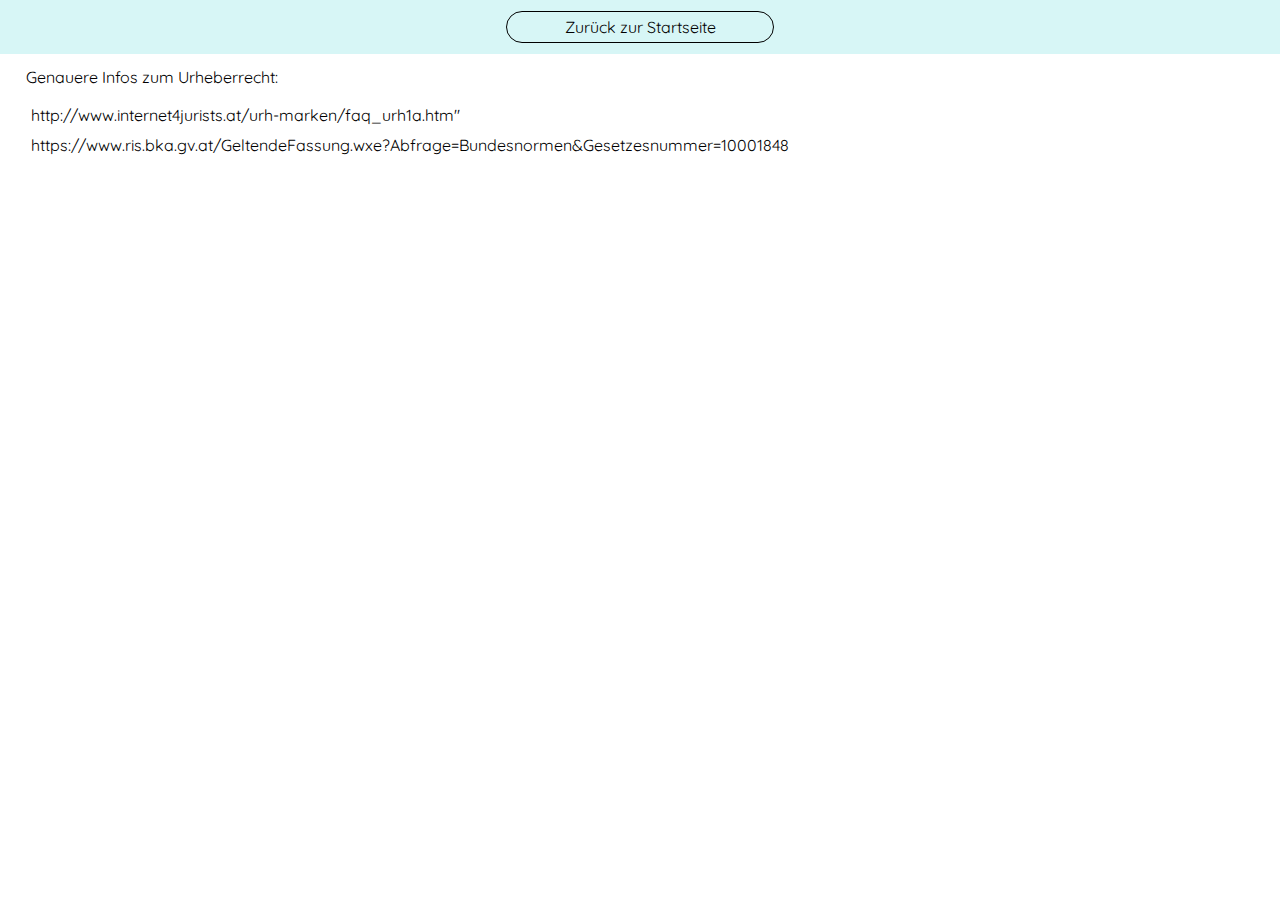
==== impressum.html @ 3c9823a3 "Hompage 1" ====
<!DOCTYPE html>
<html>

<head>
  <meta charset="utf-8">
  <title>Sarah Reichl</title>

  <!--Schrift-->
  <link href="https://fonts.googleapis.com/css?family=Quicksand&display=swap" rel="stylesheet">

  <!--Style-->
  <link rel="stylesheet" type="text/css" href="style.css">
</head>

<body>
  <nav>
    <a class="rahmenlink" href="index.html">Zurück zur Startseite</a>
  </nav>

  <p style="margin-left: 2vw;">Genauere Infos zum Urheberrecht: </p>
  <a class="link2" style="justify-content: left; margin-left: 2vw;"
    href="http://www.internet4jurists.at/urh-marken/faq_urh1a.htm">http://www.internet4jurists.at/urh-marken/faq_urh1a.htm"</a>
  <a class="link2" style="justify-content: left; margin-left: 2vw"
    href="https://www.ris.bka.gv.at/GeltendeFassung.wxe?Abfrage=Bundesnormen&Gesetzesnummer=10001848">https://www.ris.bka.gv.at/GeltendeFassung.wxe?Abfrage=Bundesnormen&Gesetzesnummer=10001848</a>

</body>

</html>
---- style.css ----
html {
    scroll-behavior: smooth;
  }

body{
    width: 100vw;
    height: 100vh;
    font-family: 'Quicksand', sans-serif;
    margin: 0px;    
}

h1{
    font-size: 5vh;
    text-align: center;
}

.other{
    margin-top: 4vh;
    width: 100vw;
    height: 70vh;
    display: flex;
    justify-content: center;

    display: inline-grid;
    grid-template-columns: auto auto;
    grid-gap: 5px;
}

.one{
    width: 100vw;
    height: 100vh;
    background-color: rgb(175, 238, 238, 0.3);
    
    margin-top: 10vh;
    padding: 10px;
}

.auswahl{
    height: 30vh;
}

h2{
    font-size: 5vh;
    text-align: center;
}

h3{
    font-size: 4vh;
    text-align: center;
    
}

p{
    margin: 1%;
}

nav{
    display: flex;
    justify-content: center;
    align-items: center;
    width: 50;
    height: 6vh;
    position: sticky;
    top: 0px;
    background-color: rgb(175, 238, 238, 0.5);
}

.link{
    display: flex;
    justify-content: center;
    width: 100vw;
    text-decoration: none;
    font-size: 4vh;
    color: black;
}

footer{
    margin-top: 2vh;
    background-color: rgb(175, 238, 238, 0.5);
    display: flex;
    justify-content: center;    
}

.link2{
    display: flex;
    justify-content: center;
    align-items: center;
    text-decoration: none;
    color: black;
    padding: 5px;
}

.rahmenlink{
    display: flex;
    width: 20vw;
    justify-content: center;
    text-decoration: none;
    color: black;
    padding: 5px;
    border: 1px solid black;
    border-radius: 25px;
}

.two{
    width: 10vw;
    display: inline-block;
}

.three{
    width: 100vw;
    display: flex;
    justify-content: center;
}

.fotos > img{
    
    /* display: flex;
    justify-content: center; */
    width: 30vw;
    margin-right: 3px;

}

.fotos{

    width: 100vw;
    margin-left: 5vw;
    
    /* display: flex;
    justify-content: center; */
}

#interessen2{

    padding: 5px;

}

h4{

    font-size: 3vh;
    margin-bottom: 5px;

}

.link3{

    text-decoration: none;
    color: black;
    /* margin-top: 10px; */

}
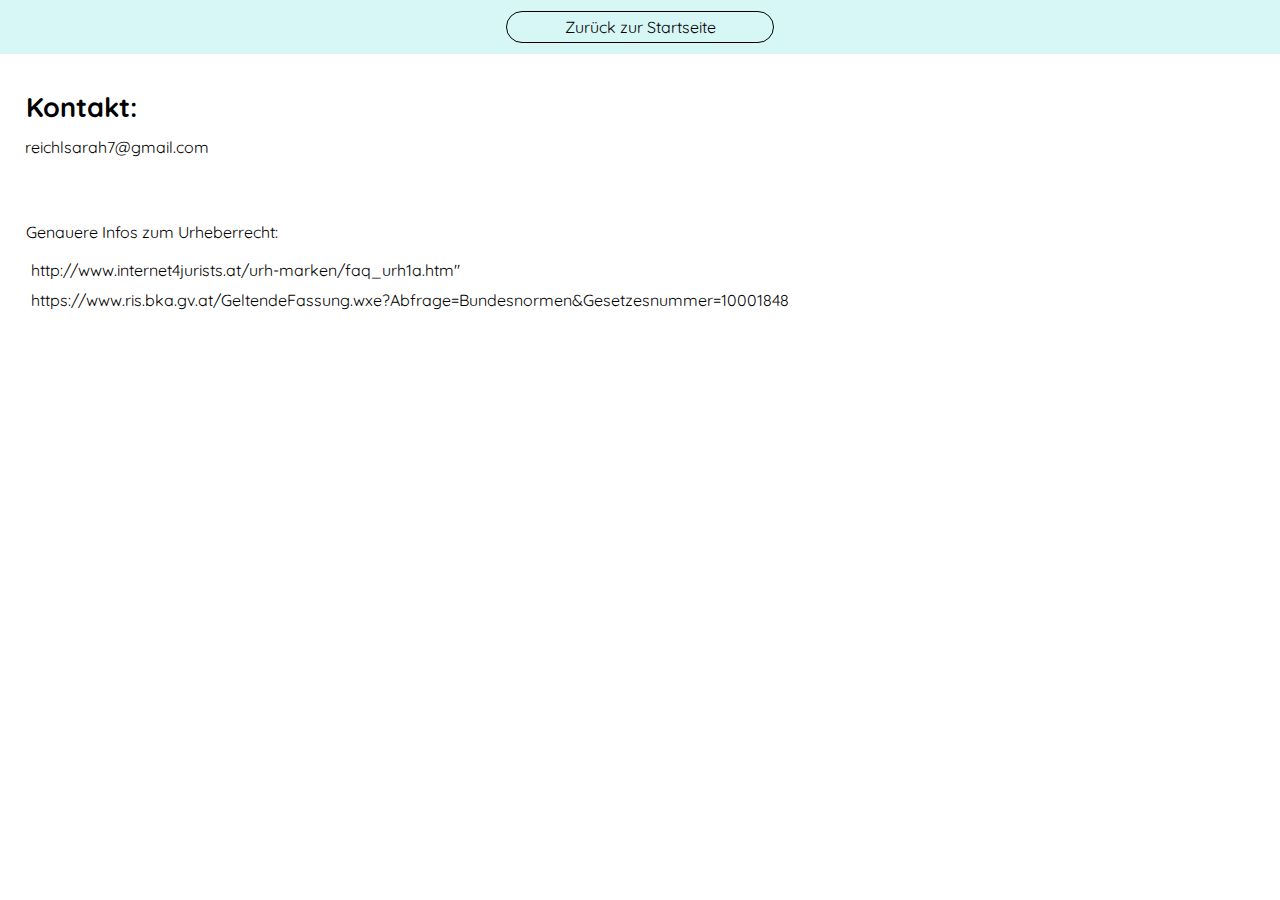
==== commit b7608001: "Homepage 2" ====
--- a/impressum.html
+++ b/impressum.html
@@ -17,6 +17,13 @@
     <a class="rahmenlink" href="index.html">Zurück zur Startseite</a>
   </nav>
 
+  <div style="margin-left: 1vw;">
+    <h4 style="margin-left: 1vw;">Kontakt: </h4>
+    <p>reichlsarah7@gmail.com</p>
+  </div>
+  <br>
+  <br>
+
   <p style="margin-left: 2vw;">Genauere Infos zum Urheberrecht: </p>
   <a class="link2" style="justify-content: left; margin-left: 2vw;"
     href="http://www.internet4jurists.at/urh-marken/faq_urh1a.htm">http://www.internet4jurists.at/urh-marken/faq_urh1a.htm"</a>
--- a/style.css
+++ b/style.css
@@ -102,7 +102,7 @@
 }
 
 .two{
-    width: 10vw;
+    width: 30vw;
     display: inline-block;
 }
 
@@ -149,4 +149,13 @@
     color: black;
     /* margin-top: 10px; */
 
+}
+
+.breite{
+
+    width: 40vw;
+    margin-left: 30vw;
+    margin-top: 3vh;
+    margin-bottom: 3vh;
+    /* display: none; */
 }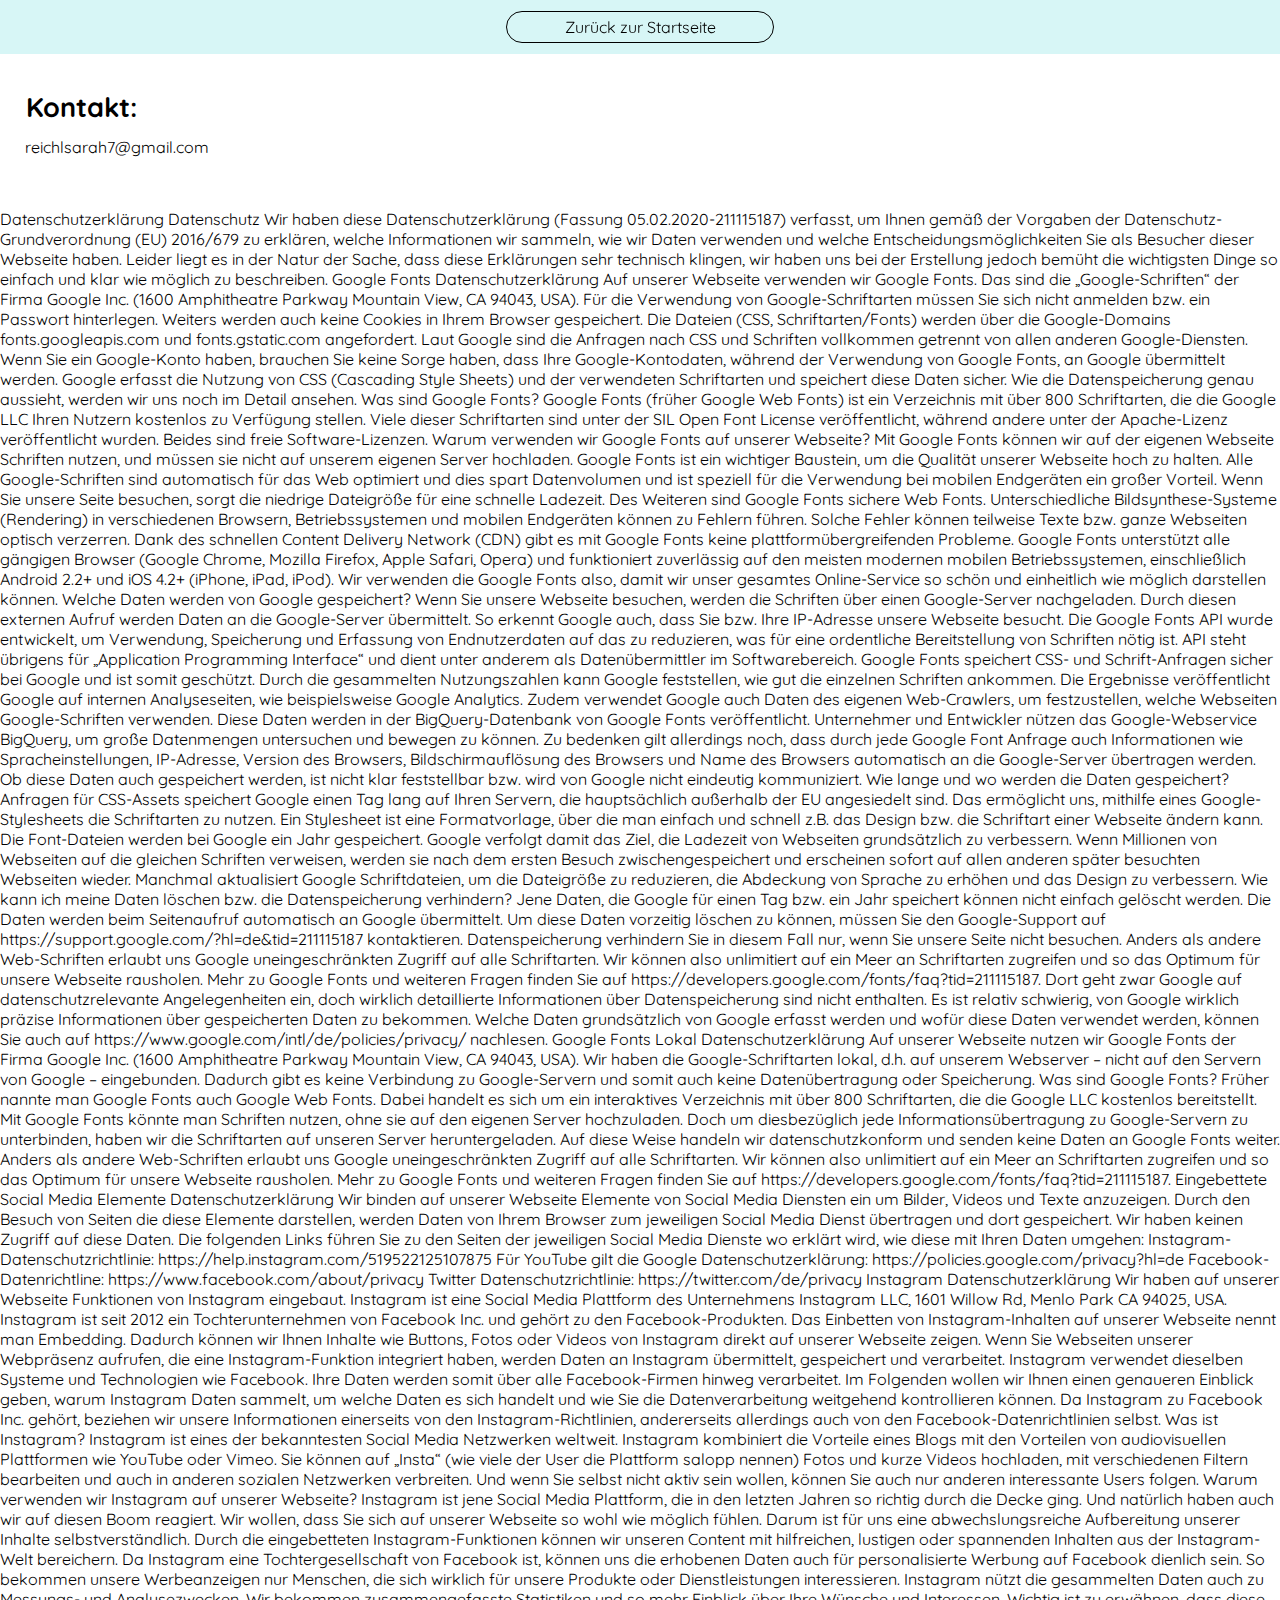
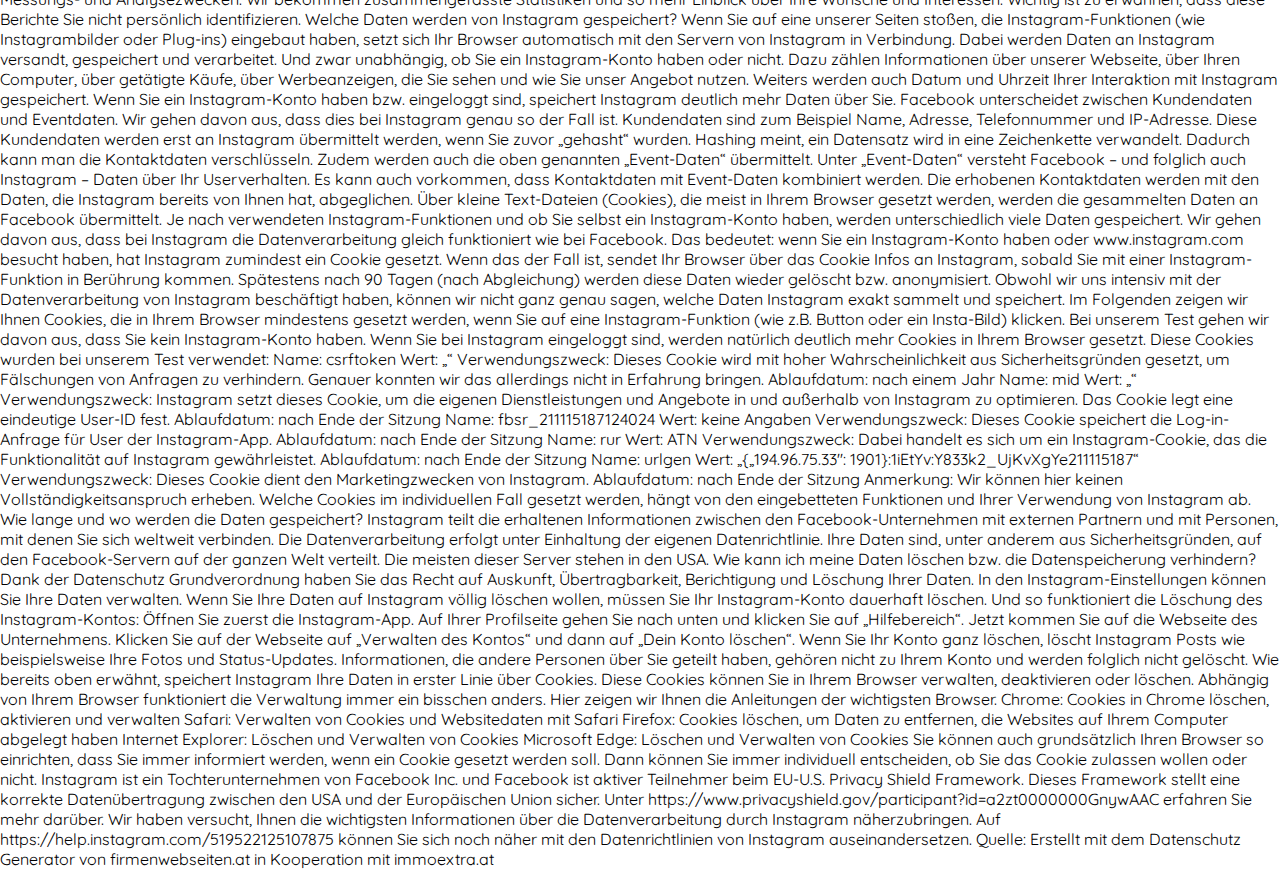
==== commit 8054a25d: "Impressum2" ====
--- a/impressum.html
+++ b/impressum.html
@@ -23,13 +23,265 @@
   </div>
   <br>
   <br>
-
-  <p style="margin-left: 2vw;">Genauere Infos zum Urheberrecht: </p>
-  <a class="link2" style="justify-content: left; margin-left: 2vw;"
-    href="http://www.internet4jurists.at/urh-marken/faq_urh1a.htm">http://www.internet4jurists.at/urh-marken/faq_urh1a.htm"</a>
-  <a class="link2" style="justify-content: left; margin-left: 2vw"
-    href="https://www.ris.bka.gv.at/GeltendeFassung.wxe?Abfrage=Bundesnormen&Gesetzesnummer=10001848">https://www.ris.bka.gv.at/GeltendeFassung.wxe?Abfrage=Bundesnormen&Gesetzesnummer=10001848</a>
-
+  Datenschutzerklärung
+  Datenschutz
+  Wir haben diese Datenschutzerklärung (Fassung 05.02.2020-211115187) verfasst, um Ihnen gemäß der Vorgaben der
+  Datenschutz-Grundverordnung (EU) 2016/679 zu erklären, welche Informationen wir sammeln, wie wir Daten verwenden und
+  welche Entscheidungsmöglichkeiten Sie als Besucher dieser Webseite haben.
+
+  Leider liegt es in der Natur der Sache, dass diese Erklärungen sehr technisch klingen, wir haben uns bei der
+  Erstellung jedoch bemüht die wichtigsten Dinge so einfach und klar wie möglich zu beschreiben.
+
+  Google Fonts Datenschutzerklärung
+  Auf unserer Webseite verwenden wir Google Fonts. Das sind die „Google-Schriften“ der Firma Google Inc. (1600
+  Amphitheatre Parkway Mountain View, CA 94043, USA).
+
+  Für die Verwendung von Google-Schriftarten müssen Sie sich nicht anmelden bzw. ein Passwort hinterlegen. Weiters
+  werden auch keine Cookies in Ihrem Browser gespeichert. Die Dateien (CSS, Schriftarten/Fonts) werden über die
+  Google-Domains fonts.googleapis.com und fonts.gstatic.com angefordert. Laut Google sind die Anfragen nach CSS und
+  Schriften vollkommen getrennt von allen anderen Google-Diensten. Wenn Sie ein Google-Konto haben, brauchen Sie keine
+  Sorge haben, dass Ihre Google-Kontodaten, während der Verwendung von Google Fonts, an Google übermittelt werden.
+  Google erfasst die Nutzung von CSS (Cascading Style Sheets) und der verwendeten Schriftarten und speichert diese Daten
+  sicher. Wie die Datenspeicherung genau aussieht, werden wir uns noch im Detail ansehen.
+
+  Was sind Google Fonts?
+  Google Fonts (früher Google Web Fonts) ist ein Verzeichnis mit über 800 Schriftarten, die die Google LLC Ihren Nutzern
+  kostenlos zu Verfügung stellen.
+
+  Viele dieser Schriftarten sind unter der SIL Open Font License veröffentlicht, während andere unter der Apache-Lizenz
+  veröffentlicht wurden. Beides sind freie Software-Lizenzen.
+
+  Warum verwenden wir Google Fonts auf unserer Webseite?
+  Mit Google Fonts können wir auf der eigenen Webseite Schriften nutzen, und müssen sie nicht auf unserem eigenen Server
+  hochladen. Google Fonts ist ein wichtiger Baustein, um die Qualität unserer Webseite hoch zu halten. Alle
+  Google-Schriften sind automatisch für das Web optimiert und dies spart Datenvolumen und ist speziell für die
+  Verwendung bei mobilen Endgeräten ein großer Vorteil. Wenn Sie unsere Seite besuchen, sorgt die niedrige Dateigröße
+  für eine schnelle Ladezeit. Des Weiteren sind Google Fonts sichere Web Fonts. Unterschiedliche Bildsynthese-Systeme
+  (Rendering) in verschiedenen Browsern, Betriebssystemen und mobilen Endgeräten können zu Fehlern führen. Solche Fehler
+  können teilweise Texte bzw. ganze Webseiten optisch verzerren. Dank des schnellen Content Delivery Network (CDN) gibt
+  es mit Google Fonts keine plattformübergreifenden Probleme. Google Fonts unterstützt alle gängigen Browser (Google
+  Chrome, Mozilla Firefox, Apple Safari, Opera) und funktioniert zuverlässig auf den meisten modernen mobilen
+  Betriebssystemen, einschließlich Android 2.2+ und iOS 4.2+ (iPhone, iPad, iPod). Wir verwenden die Google Fonts also,
+  damit wir unser gesamtes Online-Service so schön und einheitlich wie möglich darstellen können.
+
+  Welche Daten werden von Google gespeichert?
+  Wenn Sie unsere Webseite besuchen, werden die Schriften über einen Google-Server nachgeladen. Durch diesen externen
+  Aufruf werden Daten an die Google-Server übermittelt. So erkennt Google auch, dass Sie bzw. Ihre IP-Adresse unsere
+  Webseite besucht. Die Google Fonts API wurde entwickelt, um Verwendung, Speicherung und Erfassung von Endnutzerdaten
+  auf das zu reduzieren, was für eine ordentliche Bereitstellung von Schriften nötig ist. API steht übrigens für
+  „Application Programming Interface“ und dient unter anderem als Datenübermittler im Softwarebereich.
+
+  Google Fonts speichert CSS- und Schrift-Anfragen sicher bei Google und ist somit geschützt. Durch die gesammelten
+  Nutzungszahlen kann Google feststellen, wie gut die einzelnen Schriften ankommen. Die Ergebnisse veröffentlicht Google
+  auf internen Analyseseiten, wie beispielsweise Google Analytics. Zudem verwendet Google auch Daten des eigenen
+  Web-Crawlers, um festzustellen, welche Webseiten Google-Schriften verwenden. Diese Daten werden in der
+  BigQuery-Datenbank von Google Fonts veröffentlicht. Unternehmer und Entwickler nützen das Google-Webservice BigQuery,
+  um große Datenmengen untersuchen und bewegen zu können.
+
+  Zu bedenken gilt allerdings noch, dass durch jede Google Font Anfrage auch Informationen wie Spracheinstellungen,
+  IP-Adresse, Version des Browsers, Bildschirmauflösung des Browsers und Name des Browsers automatisch an die
+  Google-Server übertragen werden. Ob diese Daten auch gespeichert werden, ist nicht klar feststellbar bzw. wird von
+  Google nicht eindeutig kommuniziert.
+
+  Wie lange und wo werden die Daten gespeichert?
+  Anfragen für CSS-Assets speichert Google einen Tag lang auf Ihren Servern, die hauptsächlich außerhalb der EU
+  angesiedelt sind. Das ermöglicht uns, mithilfe eines Google-Stylesheets die Schriftarten zu nutzen. Ein Stylesheet ist
+  eine Formatvorlage, über die man einfach und schnell z.B. das Design bzw. die Schriftart einer Webseite ändern kann.
+
+  Die Font-Dateien werden bei Google ein Jahr gespeichert. Google verfolgt damit das Ziel, die Ladezeit von Webseiten
+  grundsätzlich zu verbessern. Wenn Millionen von Webseiten auf die gleichen Schriften verweisen, werden sie nach dem
+  ersten Besuch zwischengespeichert und erscheinen sofort auf allen anderen später besuchten Webseiten wieder. Manchmal
+  aktualisiert Google Schriftdateien, um die Dateigröße zu reduzieren, die Abdeckung von Sprache zu erhöhen und das
+  Design zu verbessern.
+
+  Wie kann ich meine Daten löschen bzw. die Datenspeicherung verhindern?
+  Jene Daten, die Google für einen Tag bzw. ein Jahr speichert können nicht einfach gelöscht werden. Die Daten werden
+  beim Seitenaufruf automatisch an Google übermittelt. Um diese Daten vorzeitig löschen zu können, müssen Sie den
+  Google-Support auf https://support.google.com/?hl=de&tid=211115187 kontaktieren. Datenspeicherung verhindern Sie in
+  diesem Fall nur, wenn Sie unsere Seite nicht besuchen.
+
+  Anders als andere Web-Schriften erlaubt uns Google uneingeschränkten Zugriff auf alle Schriftarten. Wir können also
+  unlimitiert auf ein Meer an Schriftarten zugreifen und so das Optimum für unsere Webseite rausholen. Mehr zu Google
+  Fonts und weiteren Fragen finden Sie auf https://developers.google.com/fonts/faq?tid=211115187. Dort geht zwar Google
+  auf datenschutzrelevante Angelegenheiten ein, doch wirklich detaillierte Informationen über Datenspeicherung sind
+  nicht enthalten. Es ist relativ schwierig, von Google wirklich präzise Informationen über gespeicherten Daten zu
+  bekommen.
+
+  Welche Daten grundsätzlich von Google erfasst werden und wofür diese Daten verwendet werden, können Sie auch auf
+  https://www.google.com/intl/de/policies/privacy/ nachlesen.
+
+  Google Fonts Lokal Datenschutzerklärung
+  Auf unserer Webseite nutzen wir Google Fonts der Firma Google Inc. (1600 Amphitheatre Parkway Mountain View, CA 94043,
+  USA). Wir haben die Google-Schriftarten lokal, d.h. auf unserem Webserver – nicht auf den Servern von Google –
+  eingebunden. Dadurch gibt es keine Verbindung zu Google-Servern und somit auch keine Datenübertragung oder
+  Speicherung.
+
+  Was sind Google Fonts?
+  Früher nannte man Google Fonts auch Google Web Fonts. Dabei handelt es sich um ein interaktives Verzeichnis mit über
+  800 Schriftarten, die die Google LLC kostenlos bereitstellt. Mit Google Fonts könnte man Schriften nutzen, ohne sie
+  auf den eigenen Server hochzuladen. Doch um diesbezüglich jede Informationsübertragung zu Google-Servern zu
+  unterbinden, haben wir die Schriftarten auf unseren Server heruntergeladen. Auf diese Weise handeln wir
+  datenschutzkonform und senden keine Daten an Google Fonts weiter.
+
+  Anders als andere Web-Schriften erlaubt uns Google uneingeschränkten Zugriff auf alle Schriftarten. Wir können also
+  unlimitiert auf ein Meer an Schriftarten zugreifen und so das Optimum für unsere Webseite rausholen. Mehr zu Google
+  Fonts und weiteren Fragen finden Sie auf https://developers.google.com/fonts/faq?tid=211115187.
+
+  Eingebettete Social Media Elemente Datenschutzerklärung
+  Wir binden auf unserer Webseite Elemente von Social Media Diensten ein um Bilder, Videos und Texte anzuzeigen.
+  Durch den Besuch von Seiten die diese Elemente darstellen, werden Daten von Ihrem Browser zum jeweiligen Social Media
+  Dienst übertragen und dort gespeichert. Wir haben keinen Zugriff auf diese Daten.
+  Die folgenden Links führen Sie zu den Seiten der jeweiligen Social Media Dienste wo erklärt wird, wie diese mit Ihren
+  Daten umgehen:
+
+  Instagram-Datenschutzrichtlinie: https://help.instagram.com/519522125107875
+  Für YouTube gilt die Google Datenschutzerklärung: https://policies.google.com/privacy?hl=de
+  Facebook-Datenrichtline: https://www.facebook.com/about/privacy
+  Twitter Datenschutzrichtlinie: https://twitter.com/de/privacy
+  Instagram Datenschutzerklärung
+  Wir haben auf unserer Webseite Funktionen von Instagram eingebaut. Instagram ist eine Social Media Plattform des
+  Unternehmens Instagram LLC, 1601 Willow Rd, Menlo Park CA 94025, USA. Instagram ist seit 2012 ein Tochterunternehmen
+  von Facebook Inc. und gehört zu den Facebook-Produkten. Das Einbetten von Instagram-Inhalten auf unserer Webseite
+  nennt man Embedding. Dadurch können wir Ihnen Inhalte wie Buttons, Fotos oder Videos von Instagram direkt auf unserer
+  Webseite zeigen. Wenn Sie Webseiten unserer Webpräsenz aufrufen, die eine Instagram-Funktion integriert haben, werden
+  Daten an Instagram übermittelt, gespeichert und verarbeitet. Instagram verwendet dieselben Systeme und Technologien
+  wie Facebook. Ihre Daten werden somit über alle Facebook-Firmen hinweg verarbeitet.
+
+  Im Folgenden wollen wir Ihnen einen genaueren Einblick geben, warum Instagram Daten sammelt, um welche Daten es sich
+  handelt und wie Sie die Datenverarbeitung weitgehend kontrollieren können. Da Instagram zu Facebook Inc. gehört,
+  beziehen wir unsere Informationen einerseits von den Instagram-Richtlinien, andererseits allerdings auch von den
+  Facebook-Datenrichtlinien selbst.
+
+  Was ist Instagram?
+  Instagram ist eines der bekanntesten Social Media Netzwerken weltweit. Instagram kombiniert die Vorteile eines Blogs
+  mit den Vorteilen von audiovisuellen Plattformen wie YouTube oder Vimeo. Sie können auf „Insta“ (wie viele der User
+  die Plattform salopp nennen) Fotos und kurze Videos hochladen, mit verschiedenen Filtern bearbeiten und auch in
+  anderen sozialen Netzwerken verbreiten. Und wenn Sie selbst nicht aktiv sein wollen, können Sie auch nur anderen
+  interessante Users folgen.
+
+  Warum verwenden wir Instagram auf unserer Webseite?
+  Instagram ist jene Social Media Plattform, die in den letzten Jahren so richtig durch die Decke ging. Und natürlich
+  haben auch wir auf diesen Boom reagiert. Wir wollen, dass Sie sich auf unserer Webseite so wohl wie möglich fühlen.
+  Darum ist für uns eine abwechslungsreiche Aufbereitung unserer Inhalte selbstverständlich. Durch die eingebetteten
+  Instagram-Funktionen können wir unseren Content mit hilfreichen, lustigen oder spannenden Inhalten aus der
+  Instagram-Welt bereichern. Da Instagram eine Tochtergesellschaft von Facebook ist, können uns die erhobenen Daten auch
+  für personalisierte Werbung auf Facebook dienlich sein. So bekommen unsere Werbeanzeigen nur Menschen, die sich
+  wirklich für unsere Produkte oder Dienstleistungen interessieren.
+
+  Instagram nützt die gesammelten Daten auch zu Messungs- und Analysezwecken. Wir bekommen zusammengefasste Statistiken
+  und so mehr Einblick über Ihre Wünsche und Interessen. Wichtig ist zu erwähnen, dass diese Berichte Sie nicht
+  persönlich identifizieren.
+
+  Welche Daten werden von Instagram gespeichert?
+  Wenn Sie auf eine unserer Seiten stoßen, die Instagram-Funktionen (wie Instagrambilder oder Plug-ins) eingebaut haben,
+  setzt sich Ihr Browser automatisch mit den Servern von Instagram in Verbindung. Dabei werden Daten an Instagram
+  versandt, gespeichert und verarbeitet. Und zwar unabhängig, ob Sie ein Instagram-Konto haben oder nicht. Dazu zählen
+  Informationen über unserer Webseite, über Ihren Computer, über getätigte Käufe, über Werbeanzeigen, die Sie sehen und
+  wie Sie unser Angebot nutzen. Weiters werden auch Datum und Uhrzeit Ihrer Interaktion mit Instagram gespeichert. Wenn
+  Sie ein Instagram-Konto haben bzw. eingeloggt sind, speichert Instagram deutlich mehr Daten über Sie.
+
+  Facebook unterscheidet zwischen Kundendaten und Eventdaten. Wir gehen davon aus, dass dies bei Instagram genau so der
+  Fall ist. Kundendaten sind zum Beispiel Name, Adresse, Telefonnummer und IP-Adresse. Diese Kundendaten werden erst an
+  Instagram übermittelt werden, wenn Sie zuvor „gehasht“ wurden. Hashing meint, ein Datensatz wird in eine Zeichenkette
+  verwandelt. Dadurch kann man die Kontaktdaten verschlüsseln. Zudem werden auch die oben genannten „Event-Daten“
+  übermittelt. Unter „Event-Daten“ versteht Facebook – und folglich auch Instagram – Daten über Ihr Userverhalten. Es
+  kann auch vorkommen, dass Kontaktdaten mit Event-Daten kombiniert werden. Die erhobenen Kontaktdaten werden mit den
+  Daten, die Instagram bereits von Ihnen hat, abgeglichen.
+
+  Über kleine Text-Dateien (Cookies), die meist in Ihrem Browser gesetzt werden, werden die gesammelten Daten an
+  Facebook übermittelt. Je nach verwendeten Instagram-Funktionen und ob Sie selbst ein Instagram-Konto haben, werden
+  unterschiedlich viele Daten gespeichert.
+
+  Wir gehen davon aus, dass bei Instagram die Datenverarbeitung gleich funktioniert wie bei Facebook. Das bedeutet: wenn
+  Sie ein Instagram-Konto haben oder www.instagram.com besucht haben, hat Instagram zumindest ein Cookie gesetzt. Wenn
+  das der Fall ist, sendet Ihr Browser über das Cookie Infos an Instagram, sobald Sie mit einer Instagram-Funktion in
+  Berührung kommen. Spätestens nach 90 Tagen (nach Abgleichung) werden diese Daten wieder gelöscht bzw. anonymisiert.
+  Obwohl wir uns intensiv mit der Datenverarbeitung von Instagram beschäftigt haben, können wir nicht ganz genau sagen,
+  welche Daten Instagram exakt sammelt und speichert.
+
+  Im Folgenden zeigen wir Ihnen Cookies, die in Ihrem Browser mindestens gesetzt werden, wenn Sie auf eine
+  Instagram-Funktion (wie z.B. Button oder ein Insta-Bild) klicken. Bei unserem Test gehen wir davon aus, dass Sie kein
+  Instagram-Konto haben. Wenn Sie bei Instagram eingeloggt sind, werden natürlich deutlich mehr Cookies in Ihrem Browser
+  gesetzt.
+
+  Diese Cookies wurden bei unserem Test verwendet:
+
+  Name: csrftoken
+  Wert: „“
+  Verwendungszweck: Dieses Cookie wird mit hoher Wahrscheinlichkeit aus Sicherheitsgründen gesetzt, um Fälschungen von
+  Anfragen zu verhindern. Genauer konnten wir das allerdings nicht in Erfahrung bringen.
+  Ablaufdatum: nach einem Jahr
+
+  Name: mid
+  Wert: „“
+  Verwendungszweck: Instagram setzt dieses Cookie, um die eigenen Dienstleistungen und Angebote in und außerhalb von
+  Instagram zu optimieren. Das Cookie legt eine eindeutige User-ID fest.
+  Ablaufdatum: nach Ende der Sitzung
+
+  Name: fbsr_211115187124024
+  Wert: keine Angaben
+  Verwendungszweck: Dieses Cookie speichert die Log-in-Anfrage für User der Instagram-App.
+  Ablaufdatum: nach Ende der Sitzung
+
+  Name: rur
+  Wert: ATN
+  Verwendungszweck: Dabei handelt es sich um ein Instagram-Cookie, das die Funktionalität auf Instagram gewährleistet.
+  Ablaufdatum: nach Ende der Sitzung
+
+  Name: urlgen
+  Wert: „{„194.96.75.33″: 1901}:1iEtYv:Y833k2_UjKvXgYe211115187“
+  Verwendungszweck: Dieses Cookie dient den Marketingzwecken von Instagram.
+  Ablaufdatum: nach Ende der Sitzung
+
+  Anmerkung: Wir können hier keinen Vollständigkeitsanspruch erheben. Welche Cookies im individuellen Fall gesetzt
+  werden, hängt von den eingebetteten Funktionen und Ihrer Verwendung von Instagram ab.
+
+  Wie lange und wo werden die Daten gespeichert?
+  Instagram teilt die erhaltenen Informationen zwischen den Facebook-Unternehmen mit externen Partnern und mit Personen,
+  mit denen Sie sich weltweit verbinden. Die Datenverarbeitung erfolgt unter Einhaltung der eigenen Datenrichtlinie.
+  Ihre Daten sind, unter anderem aus Sicherheitsgründen, auf den Facebook-Servern auf der ganzen Welt verteilt. Die
+  meisten dieser Server stehen in den USA.
+
+  Wie kann ich meine Daten löschen bzw. die Datenspeicherung verhindern?
+  Dank der Datenschutz Grundverordnung haben Sie das Recht auf Auskunft, Übertragbarkeit, Berichtigung und Löschung
+  Ihrer Daten. In den Instagram-Einstellungen können Sie Ihre Daten verwalten. Wenn Sie Ihre Daten auf Instagram völlig
+  löschen wollen, müssen Sie Ihr Instagram-Konto dauerhaft löschen.
+
+  Und so funktioniert die Löschung des Instagram-Kontos:
+
+  Öffnen Sie zuerst die Instagram-App. Auf Ihrer Profilseite gehen Sie nach unten und klicken Sie auf „Hilfebereich“.
+  Jetzt kommen Sie auf die Webseite des Unternehmens. Klicken Sie auf der Webseite auf „Verwalten des Kontos“ und dann
+  auf „Dein Konto löschen“.
+
+  Wenn Sie Ihr Konto ganz löschen, löscht Instagram Posts wie beispielsweise Ihre Fotos und Status-Updates.
+  Informationen, die andere Personen über Sie geteilt haben, gehören nicht zu Ihrem Konto und werden folglich nicht
+  gelöscht.
+
+  Wie bereits oben erwähnt, speichert Instagram Ihre Daten in erster Linie über Cookies. Diese Cookies können Sie in
+  Ihrem Browser verwalten, deaktivieren oder löschen. Abhängig von Ihrem Browser funktioniert die Verwaltung immer ein
+  bisschen anders. Hier zeigen wir Ihnen die Anleitungen der wichtigsten Browser.
+
+  Chrome: Cookies in Chrome löschen, aktivieren und verwalten
+
+  Safari: Verwalten von Cookies und Websitedaten mit Safari
+
+  Firefox: Cookies löschen, um Daten zu entfernen, die Websites auf Ihrem Computer abgelegt haben
+
+  Internet Explorer: Löschen und Verwalten von Cookies
+
+  Microsoft Edge: Löschen und Verwalten von Cookies
+
+  Sie können auch grundsätzlich Ihren Browser so einrichten, dass Sie immer informiert werden, wenn ein Cookie gesetzt
+  werden soll. Dann können Sie immer individuell entscheiden, ob Sie das Cookie zulassen wollen oder nicht.
+
+  Instagram ist ein Tochterunternehmen von Facebook Inc. und Facebook ist aktiver Teilnehmer beim EU-U.S. Privacy Shield
+  Framework. Dieses Framework stellt eine korrekte Datenübertragung zwischen den USA und der Europäischen Union sicher.
+  Unter https://www.privacyshield.gov/participant?id=a2zt0000000GnywAAC erfahren Sie mehr darüber. Wir haben versucht,
+  Ihnen die wichtigsten Informationen über die Datenverarbeitung durch Instagram näherzubringen. Auf
+  https://help.instagram.com/519522125107875
+  können Sie sich noch näher mit den Datenrichtlinien von Instagram auseinandersetzen.
+
+  Quelle: Erstellt mit dem Datenschutz Generator von firmenwebseiten.at in Kooperation mit immoextra.at
 </body>
 
 </html>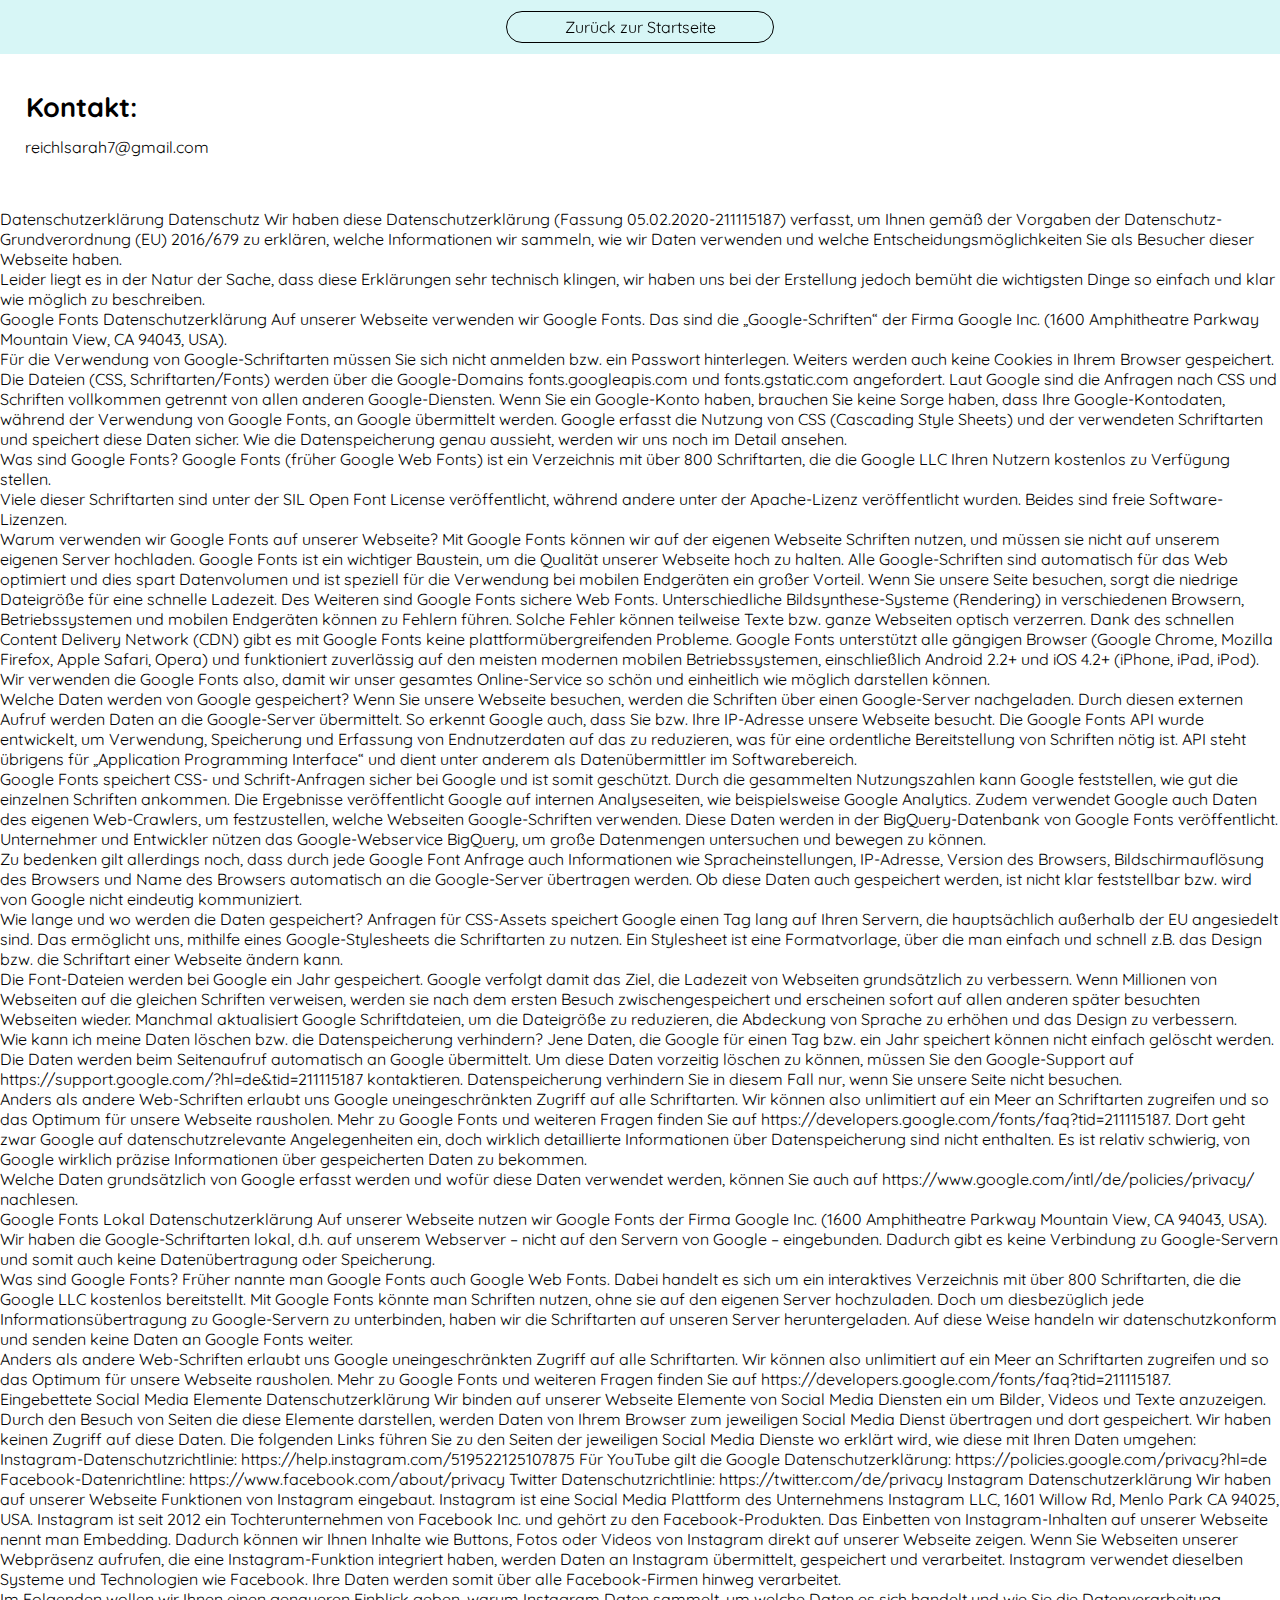
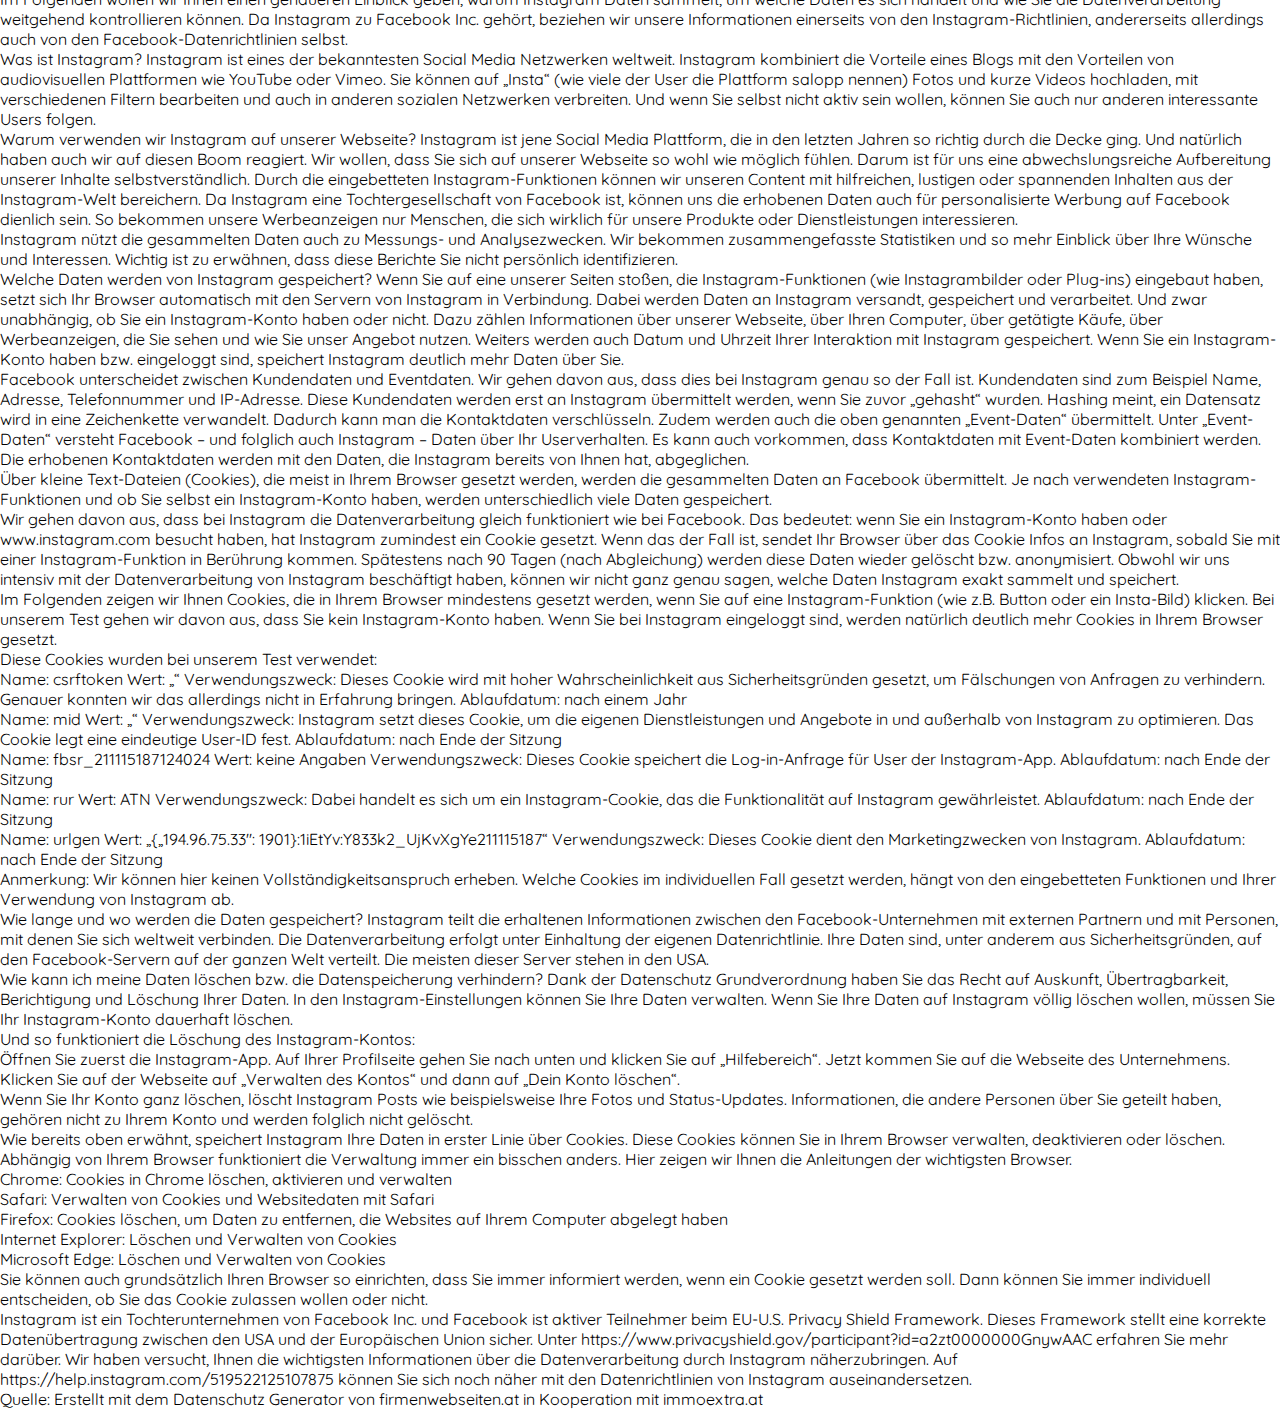
==== commit 9906d489: "Impressum 3" ====
--- a/impressum.html
+++ b/impressum.html
@@ -29,12 +29,18 @@
   Datenschutz-Grundverordnung (EU) 2016/679 zu erklären, welche Informationen wir sammeln, wie wir Daten verwenden und
   welche Entscheidungsmöglichkeiten Sie als Besucher dieser Webseite haben.
 
+  <br>
+
   Leider liegt es in der Natur der Sache, dass diese Erklärungen sehr technisch klingen, wir haben uns bei der
   Erstellung jedoch bemüht die wichtigsten Dinge so einfach und klar wie möglich zu beschreiben.
+
+  <br>
 
   Google Fonts Datenschutzerklärung
   Auf unserer Webseite verwenden wir Google Fonts. Das sind die „Google-Schriften“ der Firma Google Inc. (1600
   Amphitheatre Parkway Mountain View, CA 94043, USA).
+
+  <br>
 
   Für die Verwendung von Google-Schriftarten müssen Sie sich nicht anmelden bzw. ein Passwort hinterlegen. Weiters
   werden auch keine Cookies in Ihrem Browser gespeichert. Die Dateien (CSS, Schriftarten/Fonts) werden über die
@@ -44,12 +50,18 @@
   Google erfasst die Nutzung von CSS (Cascading Style Sheets) und der verwendeten Schriftarten und speichert diese Daten
   sicher. Wie die Datenspeicherung genau aussieht, werden wir uns noch im Detail ansehen.
 
+  <br>
+
   Was sind Google Fonts?
   Google Fonts (früher Google Web Fonts) ist ein Verzeichnis mit über 800 Schriftarten, die die Google LLC Ihren Nutzern
   kostenlos zu Verfügung stellen.
 
+  <br>
+
   Viele dieser Schriftarten sind unter der SIL Open Font License veröffentlicht, während andere unter der Apache-Lizenz
   veröffentlicht wurden. Beides sind freie Software-Lizenzen.
+
+  <br>
 
   Warum verwenden wir Google Fonts auf unserer Webseite?
   Mit Google Fonts können wir auf der eigenen Webseite Schriften nutzen, und müssen sie nicht auf unserem eigenen Server
@@ -64,6 +76,8 @@
   Betriebssystemen, einschließlich Android 2.2+ und iOS 4.2+ (iPhone, iPad, iPod). Wir verwenden die Google Fonts also,
   damit wir unser gesamtes Online-Service so schön und einheitlich wie möglich darstellen können.
 
+  <br>
+
   Welche Daten werden von Google gespeichert?
   Wenn Sie unsere Webseite besuchen, werden die Schriften über einen Google-Server nachgeladen. Durch diesen externen
   Aufruf werden Daten an die Google-Server übermittelt. So erkennt Google auch, dass Sie bzw. Ihre IP-Adresse unsere
@@ -71,6 +85,8 @@
   auf das zu reduzieren, was für eine ordentliche Bereitstellung von Schriften nötig ist. API steht übrigens für
   „Application Programming Interface“ und dient unter anderem als Datenübermittler im Softwarebereich.
 
+  <br>
+
   Google Fonts speichert CSS- und Schrift-Anfragen sicher bei Google und ist somit geschützt. Durch die gesammelten
   Nutzungszahlen kann Google feststellen, wie gut die einzelnen Schriften ankommen. Die Ergebnisse veröffentlicht Google
   auf internen Analyseseiten, wie beispielsweise Google Analytics. Zudem verwendet Google auch Daten des eigenen
@@ -78,15 +94,21 @@
   BigQuery-Datenbank von Google Fonts veröffentlicht. Unternehmer und Entwickler nützen das Google-Webservice BigQuery,
   um große Datenmengen untersuchen und bewegen zu können.
 
+  <br>
+
   Zu bedenken gilt allerdings noch, dass durch jede Google Font Anfrage auch Informationen wie Spracheinstellungen,
   IP-Adresse, Version des Browsers, Bildschirmauflösung des Browsers und Name des Browsers automatisch an die
   Google-Server übertragen werden. Ob diese Daten auch gespeichert werden, ist nicht klar feststellbar bzw. wird von
   Google nicht eindeutig kommuniziert.
 
+  <br>
+
   Wie lange und wo werden die Daten gespeichert?
   Anfragen für CSS-Assets speichert Google einen Tag lang auf Ihren Servern, die hauptsächlich außerhalb der EU
   angesiedelt sind. Das ermöglicht uns, mithilfe eines Google-Stylesheets die Schriftarten zu nutzen. Ein Stylesheet ist
   eine Formatvorlage, über die man einfach und schnell z.B. das Design bzw. die Schriftart einer Webseite ändern kann.
+
+  <br>
 
   Die Font-Dateien werden bei Google ein Jahr gespeichert. Google verfolgt damit das Ziel, die Ladezeit von Webseiten
   grundsätzlich zu verbessern. Wenn Millionen von Webseiten auf die gleichen Schriften verweisen, werden sie nach dem
@@ -94,11 +116,15 @@
   aktualisiert Google Schriftdateien, um die Dateigröße zu reduzieren, die Abdeckung von Sprache zu erhöhen und das
   Design zu verbessern.
 
+  <br>
+
   Wie kann ich meine Daten löschen bzw. die Datenspeicherung verhindern?
   Jene Daten, die Google für einen Tag bzw. ein Jahr speichert können nicht einfach gelöscht werden. Die Daten werden
   beim Seitenaufruf automatisch an Google übermittelt. Um diese Daten vorzeitig löschen zu können, müssen Sie den
   Google-Support auf https://support.google.com/?hl=de&tid=211115187 kontaktieren. Datenspeicherung verhindern Sie in
   diesem Fall nur, wenn Sie unsere Seite nicht besuchen.
+
+  <br>
 
   Anders als andere Web-Schriften erlaubt uns Google uneingeschränkten Zugriff auf alle Schriftarten. Wir können also
   unlimitiert auf ein Meer an Schriftarten zugreifen und so das Optimum für unsere Webseite rausholen. Mehr zu Google
@@ -107,14 +133,20 @@
   nicht enthalten. Es ist relativ schwierig, von Google wirklich präzise Informationen über gespeicherten Daten zu
   bekommen.
 
+  <br>
+
   Welche Daten grundsätzlich von Google erfasst werden und wofür diese Daten verwendet werden, können Sie auch auf
   https://www.google.com/intl/de/policies/privacy/ nachlesen.
+
+  <br>
 
   Google Fonts Lokal Datenschutzerklärung
   Auf unserer Webseite nutzen wir Google Fonts der Firma Google Inc. (1600 Amphitheatre Parkway Mountain View, CA 94043,
   USA). Wir haben die Google-Schriftarten lokal, d.h. auf unserem Webserver – nicht auf den Servern von Google –
   eingebunden. Dadurch gibt es keine Verbindung zu Google-Servern und somit auch keine Datenübertragung oder
   Speicherung.
+
+  <br>
 
   Was sind Google Fonts?
   Früher nannte man Google Fonts auch Google Web Fonts. Dabei handelt es sich um ein interaktives Verzeichnis mit über
@@ -123,9 +155,13 @@
   unterbinden, haben wir die Schriftarten auf unseren Server heruntergeladen. Auf diese Weise handeln wir
   datenschutzkonform und senden keine Daten an Google Fonts weiter.
 
+  <br>
+
   Anders als andere Web-Schriften erlaubt uns Google uneingeschränkten Zugriff auf alle Schriftarten. Wir können also
   unlimitiert auf ein Meer an Schriftarten zugreifen und so das Optimum für unsere Webseite rausholen. Mehr zu Google
   Fonts und weiteren Fragen finden Sie auf https://developers.google.com/fonts/faq?tid=211115187.
+
+  <br>
 
   Eingebettete Social Media Elemente Datenschutzerklärung
   Wir binden auf unserer Webseite Elemente von Social Media Diensten ein um Bilder, Videos und Texte anzuzeigen.
@@ -133,6 +169,8 @@
   Dienst übertragen und dort gespeichert. Wir haben keinen Zugriff auf diese Daten.
   Die folgenden Links führen Sie zu den Seiten der jeweiligen Social Media Dienste wo erklärt wird, wie diese mit Ihren
   Daten umgehen:
+
+  <br>
 
   Instagram-Datenschutzrichtlinie: https://help.instagram.com/519522125107875
   Für YouTube gilt die Google Datenschutzerklärung: https://policies.google.com/privacy?hl=de
@@ -147,10 +185,14 @@
   Daten an Instagram übermittelt, gespeichert und verarbeitet. Instagram verwendet dieselben Systeme und Technologien
   wie Facebook. Ihre Daten werden somit über alle Facebook-Firmen hinweg verarbeitet.
 
+  <br>
+
   Im Folgenden wollen wir Ihnen einen genaueren Einblick geben, warum Instagram Daten sammelt, um welche Daten es sich
   handelt und wie Sie die Datenverarbeitung weitgehend kontrollieren können. Da Instagram zu Facebook Inc. gehört,
   beziehen wir unsere Informationen einerseits von den Instagram-Richtlinien, andererseits allerdings auch von den
   Facebook-Datenrichtlinien selbst.
+
+  <br>
 
   Was ist Instagram?
   Instagram ist eines der bekanntesten Social Media Netzwerken weltweit. Instagram kombiniert die Vorteile eines Blogs
@@ -158,6 +200,8 @@
   die Plattform salopp nennen) Fotos und kurze Videos hochladen, mit verschiedenen Filtern bearbeiten und auch in
   anderen sozialen Netzwerken verbreiten. Und wenn Sie selbst nicht aktiv sein wollen, können Sie auch nur anderen
   interessante Users folgen.
+
+  <br>
 
   Warum verwenden wir Instagram auf unserer Webseite?
   Instagram ist jene Social Media Plattform, die in den letzten Jahren so richtig durch die Decke ging. Und natürlich
@@ -168,9 +212,13 @@
   für personalisierte Werbung auf Facebook dienlich sein. So bekommen unsere Werbeanzeigen nur Menschen, die sich
   wirklich für unsere Produkte oder Dienstleistungen interessieren.
 
+  <br>
+
   Instagram nützt die gesammelten Daten auch zu Messungs- und Analysezwecken. Wir bekommen zusammengefasste Statistiken
   und so mehr Einblick über Ihre Wünsche und Interessen. Wichtig ist zu erwähnen, dass diese Berichte Sie nicht
   persönlich identifizieren.
+
+  <br>
 
   Welche Daten werden von Instagram gespeichert?
   Wenn Sie auf eine unserer Seiten stoßen, die Instagram-Funktionen (wie Instagrambilder oder Plug-ins) eingebaut haben,
@@ -180,6 +228,8 @@
   wie Sie unser Angebot nutzen. Weiters werden auch Datum und Uhrzeit Ihrer Interaktion mit Instagram gespeichert. Wenn
   Sie ein Instagram-Konto haben bzw. eingeloggt sind, speichert Instagram deutlich mehr Daten über Sie.
 
+  <br>
+
   Facebook unterscheidet zwischen Kundendaten und Eventdaten. Wir gehen davon aus, dass dies bei Instagram genau so der
   Fall ist. Kundendaten sind zum Beispiel Name, Adresse, Telefonnummer und IP-Adresse. Diese Kundendaten werden erst an
   Instagram übermittelt werden, wenn Sie zuvor „gehasht“ wurden. Hashing meint, ein Datensatz wird in eine Zeichenkette
@@ -188,9 +238,13 @@
   kann auch vorkommen, dass Kontaktdaten mit Event-Daten kombiniert werden. Die erhobenen Kontaktdaten werden mit den
   Daten, die Instagram bereits von Ihnen hat, abgeglichen.
 
+  <br>
+
   Über kleine Text-Dateien (Cookies), die meist in Ihrem Browser gesetzt werden, werden die gesammelten Daten an
   Facebook übermittelt. Je nach verwendeten Instagram-Funktionen und ob Sie selbst ein Instagram-Konto haben, werden
   unterschiedlich viele Daten gespeichert.
+
+  <br>
 
   Wir gehen davon aus, dass bei Instagram die Datenverarbeitung gleich funktioniert wie bei Facebook. Das bedeutet: wenn
   Sie ein Instagram-Konto haben oder www.instagram.com besucht haben, hat Instagram zumindest ein Cookie gesetzt. Wenn
@@ -199,12 +253,18 @@
   Obwohl wir uns intensiv mit der Datenverarbeitung von Instagram beschäftigt haben, können wir nicht ganz genau sagen,
   welche Daten Instagram exakt sammelt und speichert.
 
+  <br>
+
   Im Folgenden zeigen wir Ihnen Cookies, die in Ihrem Browser mindestens gesetzt werden, wenn Sie auf eine
   Instagram-Funktion (wie z.B. Button oder ein Insta-Bild) klicken. Bei unserem Test gehen wir davon aus, dass Sie kein
   Instagram-Konto haben. Wenn Sie bei Instagram eingeloggt sind, werden natürlich deutlich mehr Cookies in Ihrem Browser
   gesetzt.
 
+  <br>
+
   Diese Cookies wurden bei unserem Test verwendet:
+
+  <br>
 
   Name: csrftoken
   Wert: „“
@@ -212,29 +272,41 @@
   Anfragen zu verhindern. Genauer konnten wir das allerdings nicht in Erfahrung bringen.
   Ablaufdatum: nach einem Jahr
 
+  <br>
+
   Name: mid
   Wert: „“
   Verwendungszweck: Instagram setzt dieses Cookie, um die eigenen Dienstleistungen und Angebote in und außerhalb von
   Instagram zu optimieren. Das Cookie legt eine eindeutige User-ID fest.
   Ablaufdatum: nach Ende der Sitzung
 
+  <br>
+
   Name: fbsr_211115187124024
   Wert: keine Angaben
   Verwendungszweck: Dieses Cookie speichert die Log-in-Anfrage für User der Instagram-App.
   Ablaufdatum: nach Ende der Sitzung
 
+  <br>
+
   Name: rur
   Wert: ATN
   Verwendungszweck: Dabei handelt es sich um ein Instagram-Cookie, das die Funktionalität auf Instagram gewährleistet.
   Ablaufdatum: nach Ende der Sitzung
 
+  <br>
+
   Name: urlgen
   Wert: „{„194.96.75.33″: 1901}:1iEtYv:Y833k2_UjKvXgYe211115187“
   Verwendungszweck: Dieses Cookie dient den Marketingzwecken von Instagram.
   Ablaufdatum: nach Ende der Sitzung
 
+  <br>
+
   Anmerkung: Wir können hier keinen Vollständigkeitsanspruch erheben. Welche Cookies im individuellen Fall gesetzt
   werden, hängt von den eingebetteten Funktionen und Ihrer Verwendung von Instagram ab.
+
+  <br>
 
   Wie lange und wo werden die Daten gespeichert?
   Instagram teilt die erhaltenen Informationen zwischen den Facebook-Unternehmen mit externen Partnern und mit Personen,
@@ -242,37 +314,62 @@
   Ihre Daten sind, unter anderem aus Sicherheitsgründen, auf den Facebook-Servern auf der ganzen Welt verteilt. Die
   meisten dieser Server stehen in den USA.
 
+  <br>
+
   Wie kann ich meine Daten löschen bzw. die Datenspeicherung verhindern?
   Dank der Datenschutz Grundverordnung haben Sie das Recht auf Auskunft, Übertragbarkeit, Berichtigung und Löschung
   Ihrer Daten. In den Instagram-Einstellungen können Sie Ihre Daten verwalten. Wenn Sie Ihre Daten auf Instagram völlig
   löschen wollen, müssen Sie Ihr Instagram-Konto dauerhaft löschen.
 
+  <br>
+
   Und so funktioniert die Löschung des Instagram-Kontos:
+
+  <br>
 
   Öffnen Sie zuerst die Instagram-App. Auf Ihrer Profilseite gehen Sie nach unten und klicken Sie auf „Hilfebereich“.
   Jetzt kommen Sie auf die Webseite des Unternehmens. Klicken Sie auf der Webseite auf „Verwalten des Kontos“ und dann
   auf „Dein Konto löschen“.
+ 
+  <br>
 
   Wenn Sie Ihr Konto ganz löschen, löscht Instagram Posts wie beispielsweise Ihre Fotos und Status-Updates.
   Informationen, die andere Personen über Sie geteilt haben, gehören nicht zu Ihrem Konto und werden folglich nicht
   gelöscht.
 
+  <br>
+
   Wie bereits oben erwähnt, speichert Instagram Ihre Daten in erster Linie über Cookies. Diese Cookies können Sie in
   Ihrem Browser verwalten, deaktivieren oder löschen. Abhängig von Ihrem Browser funktioniert die Verwaltung immer ein
   bisschen anders. Hier zeigen wir Ihnen die Anleitungen der wichtigsten Browser.
 
+  <br>
+
   Chrome: Cookies in Chrome löschen, aktivieren und verwalten
 
+  <br>
+
   Safari: Verwalten von Cookies und Websitedaten mit Safari
 
+  <br>
+
   Firefox: Cookies löschen, um Daten zu entfernen, die Websites auf Ihrem Computer abgelegt haben
 
+  <br>
+
   Internet Explorer: Löschen und Verwalten von Cookies
 
+  <br>
+
   Microsoft Edge: Löschen und Verwalten von Cookies
+
+  <br>
 
   Sie können auch grundsätzlich Ihren Browser so einrichten, dass Sie immer informiert werden, wenn ein Cookie gesetzt
   werden soll. Dann können Sie immer individuell entscheiden, ob Sie das Cookie zulassen wollen oder nicht.
+
+  <br>
+  
 
   Instagram ist ein Tochterunternehmen von Facebook Inc. und Facebook ist aktiver Teilnehmer beim EU-U.S. Privacy Shield
   Framework. Dieses Framework stellt eine korrekte Datenübertragung zwischen den USA und der Europäischen Union sicher.
@@ -281,6 +378,9 @@
   https://help.instagram.com/519522125107875
   können Sie sich noch näher mit den Datenrichtlinien von Instagram auseinandersetzen.
 
+  
+  <br>
+
   Quelle: Erstellt mit dem Datenschutz Generator von firmenwebseiten.at in Kooperation mit immoextra.at
 </body>
 
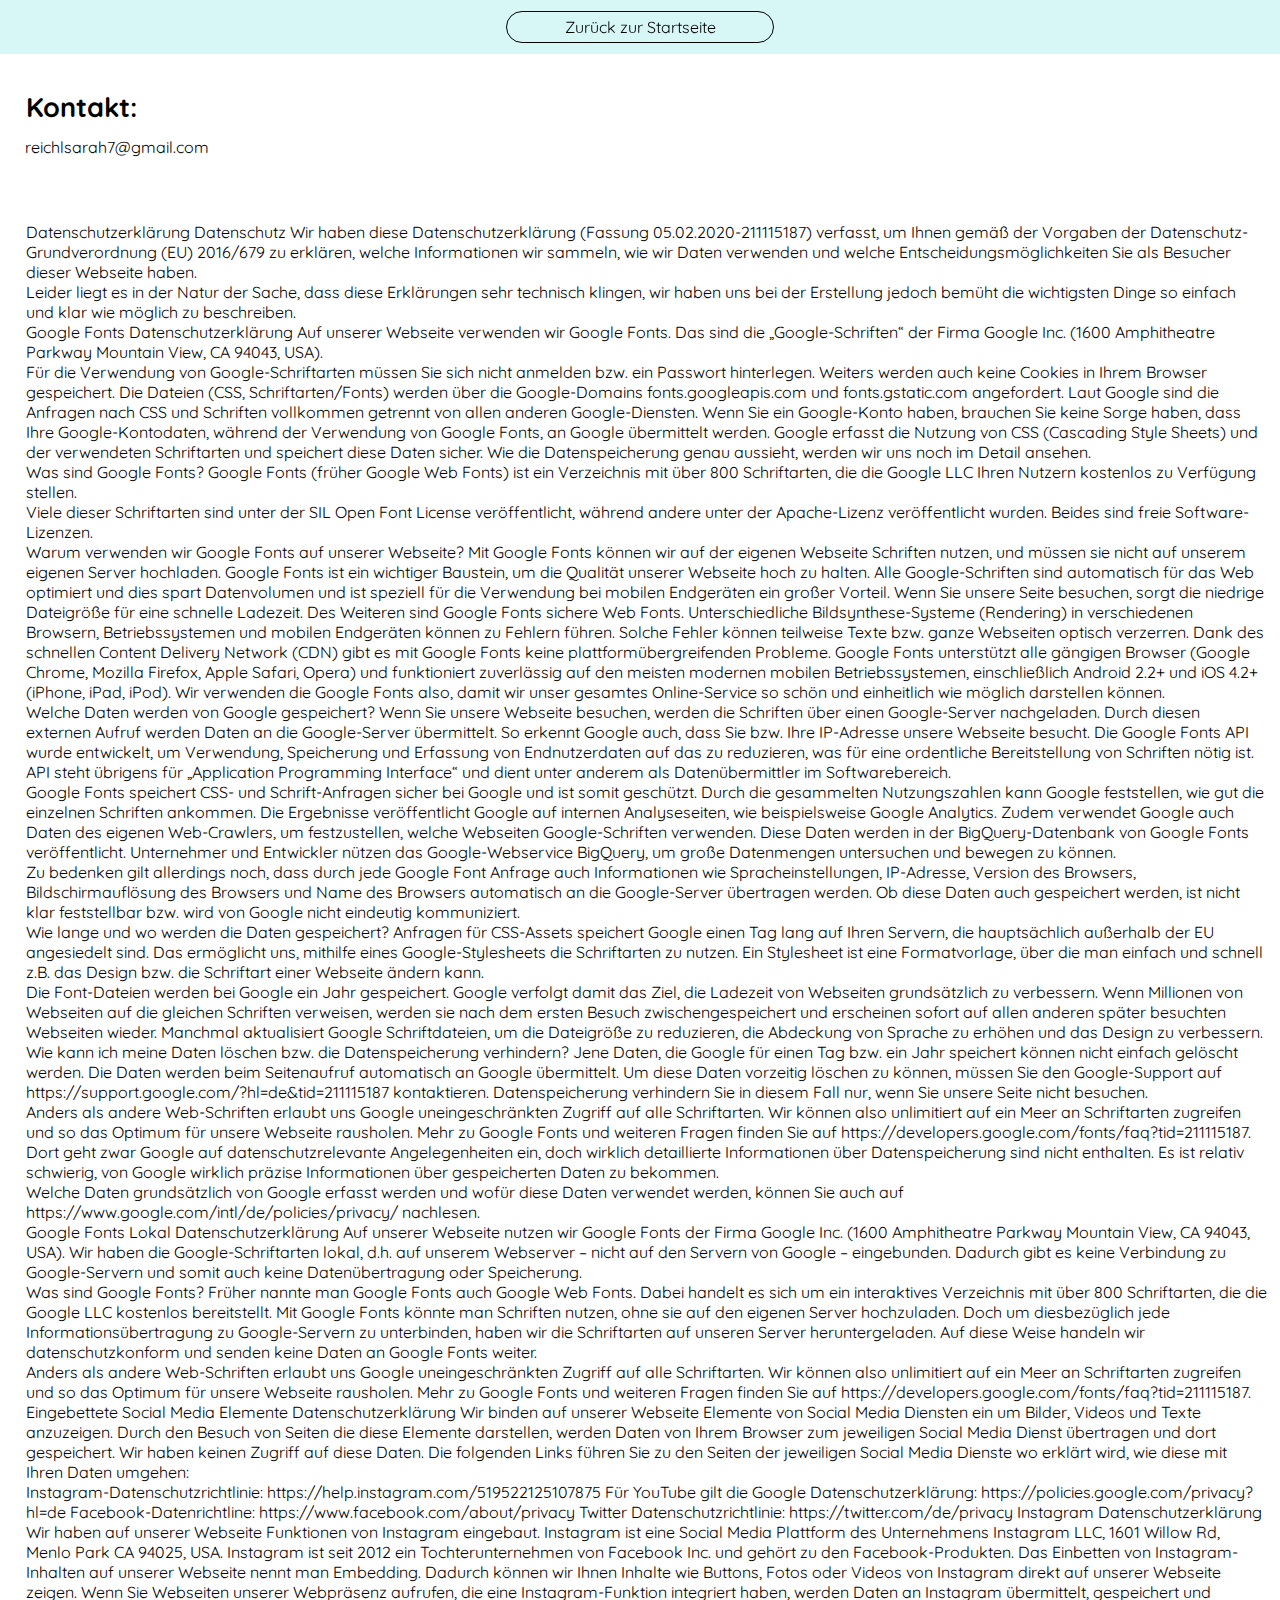
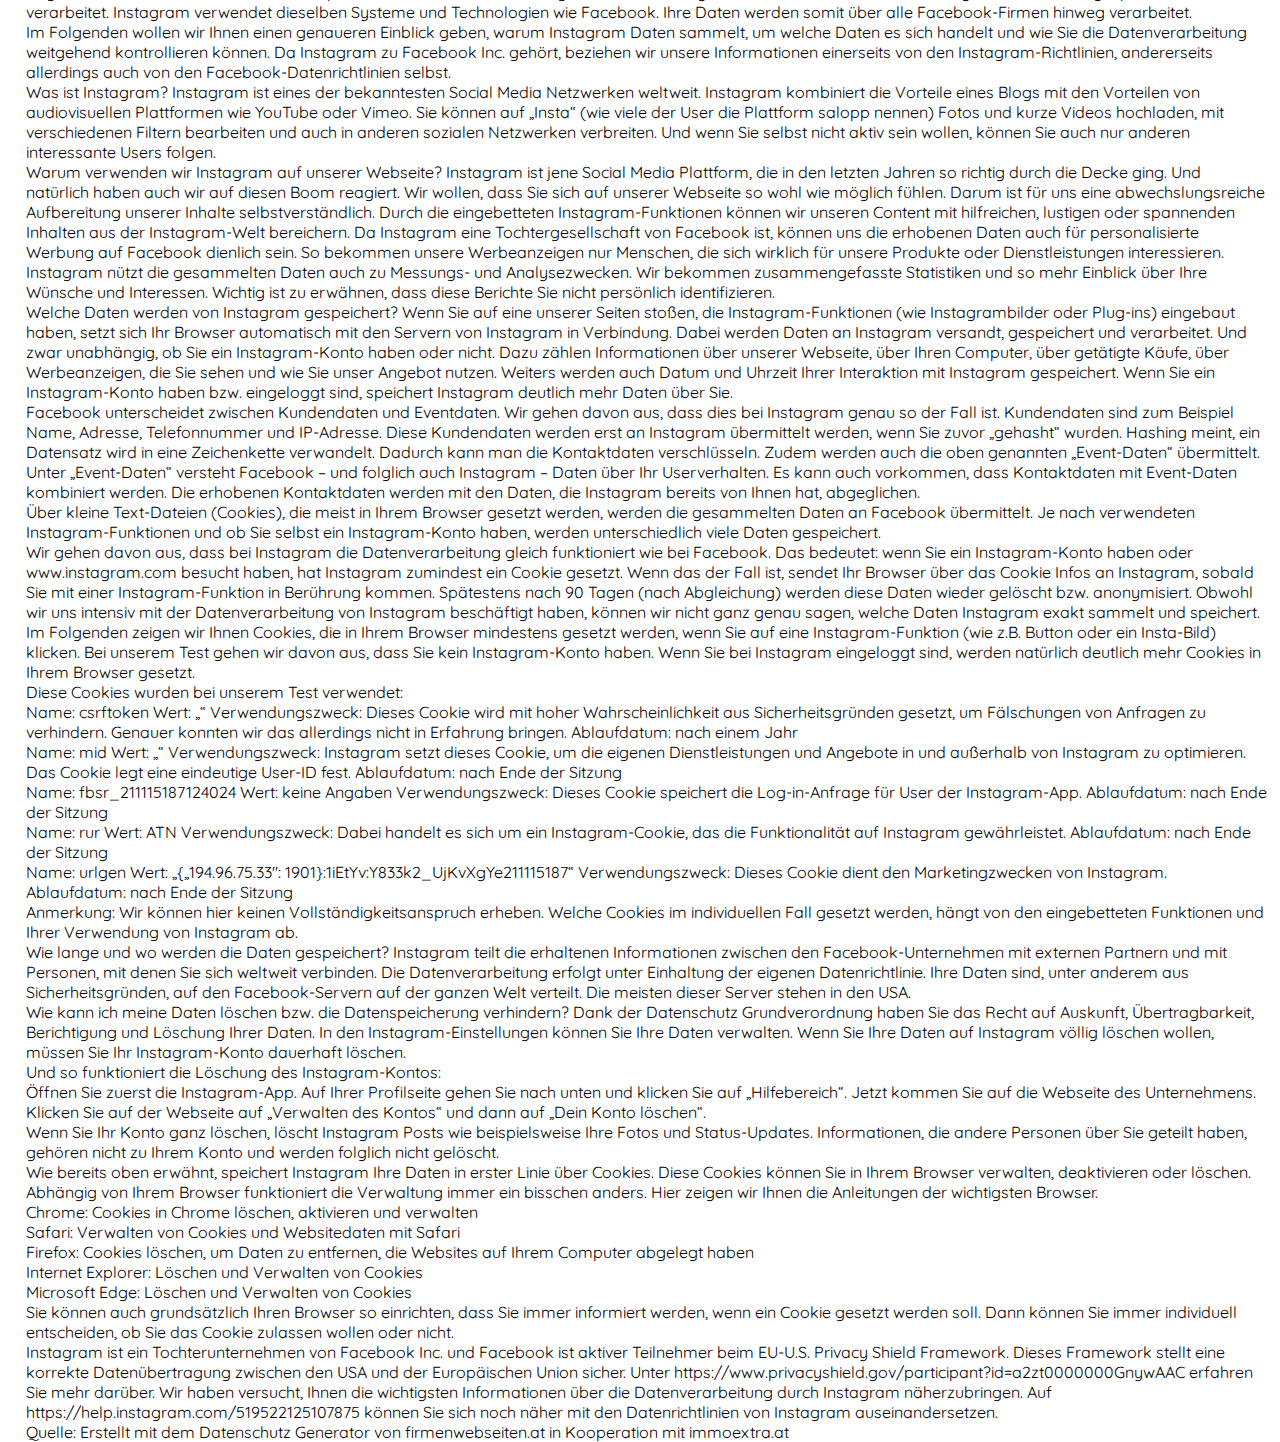
==== commit b64609e4: "Impressum4" ====
--- a/impressum.html
+++ b/impressum.html
@@ -23,6 +23,8 @@
   </div>
   <br>
   <br>
+
+  <p style="margin-left: 2vw">
   Datenschutzerklärung
   Datenschutz
   Wir haben diese Datenschutzerklärung (Fassung 05.02.2020-211115187) verfasst, um Ihnen gemäß der Vorgaben der
@@ -382,6 +384,8 @@
   <br>
 
   Quelle: Erstellt mit dem Datenschutz Generator von firmenwebseiten.at in Kooperation mit immoextra.at
+
+  </p>
 </body>
 
 </html>